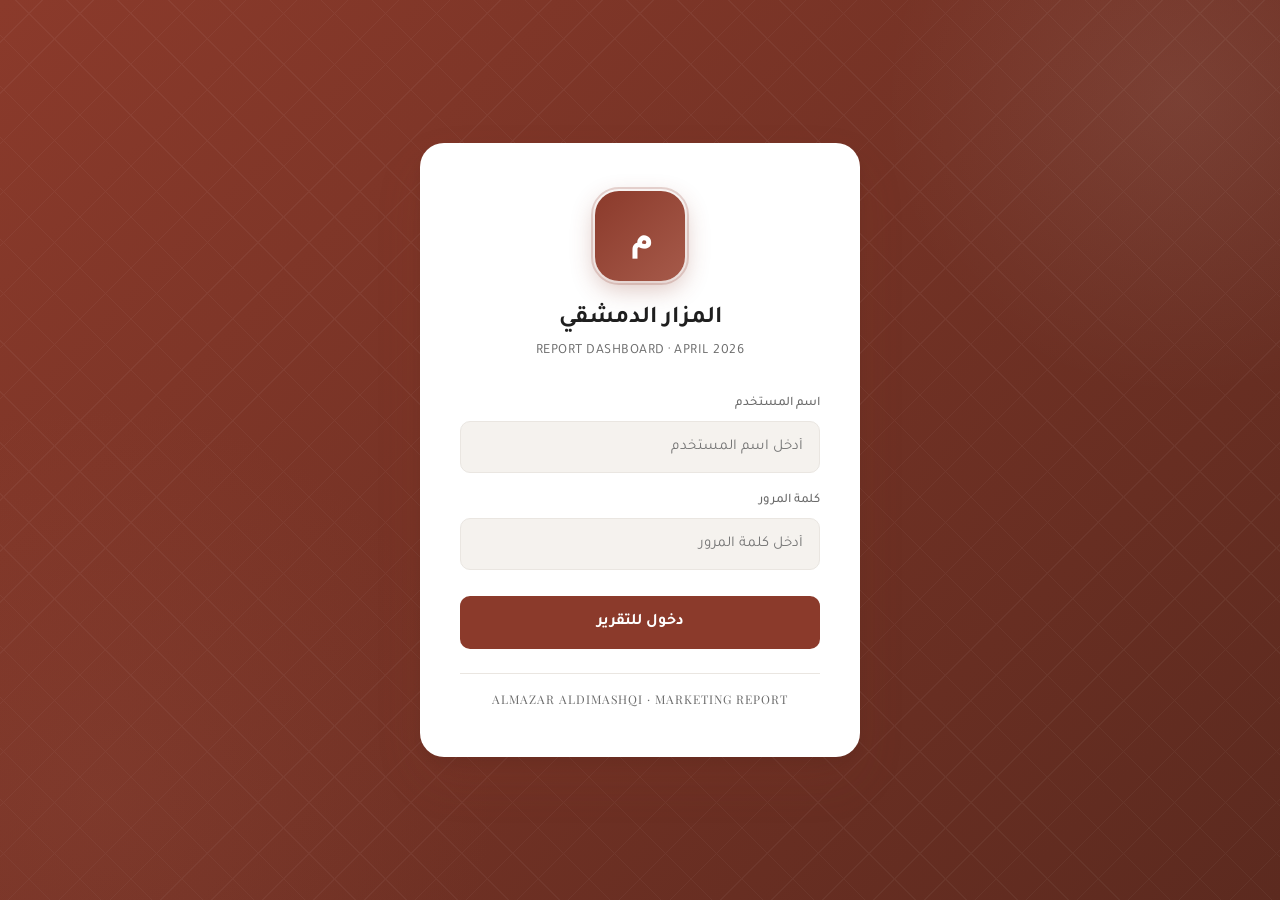
==== index.html @ 18f863b2 "Add initial HTML structure for login page" ====
<!DOCTYPE html>
<html lang="ar" dir="rtl">
<head>
  <meta charset="UTF-8">
  <meta name="viewport" content="width=device-width, initial-scale=1.0">
  <meta name="robots" content="noindex, nofollow">
  <meta name="theme-color" content="#8B3A2B">
  <title>المزار الدمشقي — تسجيل الدخول</title>
  <link rel="preconnect" href="https://fonts.googleapis.com">
  <link rel="preconnect" href="https://fonts.gstatic.com" crossorigin>
  <link href="https://fonts.googleapis.com/css2?family=Tajawal:wght@300;400;500;700;800;900&family=Amiri:wght@400;700&family=Playfair+Display:wght@400;700;900&display=swap" rel="stylesheet">
  <link rel="stylesheet" href="/styles/main.css">
</head>
<body>
  <div class="login-screen" id="loginScreen">
    <div class="pattern-overlay"></div>
    <div class="login-card">
      <div class="login-logo">م</div>
      <h1 class="login-title">المزار الدمشقي</h1>
      <p class="login-subtitle">REPORT DASHBOARD · APRIL 2026</p>

      <form id="loginForm" novalidate>
        <div class="input-group">
          <label for="username">اسم المستخدم</label>
          <input type="text" id="username" name="username" placeholder="أدخل اسم المستخدم" autocomplete="username">
        </div>
        <div class="input-group">
          <label for="password">كلمة المرور</label>
          <input type="password" id="password" name="password" placeholder="أدخل كلمة المرور" autocomplete="current-password">
        </div>
        <button type="button" id="loginBtn" class="btn-login">دخول للتقرير</button>
      </form>
      <div class="error-msg" id="errorMsg" role="alert">بيانات الدخول غير صحيحة</div>

      <div class="login-footer">ALMAZAR ALDIMASHQI · MARKETING REPORT</div>
    </div>
  </div>

  <script type="module" src="/scripts/auth.js"></script>
  <script type="module">
    import { initLoginPage } from '/scripts/auth.js';
    document.addEventListener('DOMContentLoaded', initLoginPage);
  </script>
</body>
</html>
---- styles/main.css ----
/* main.css — Imports all CSS partials */
/* Settings */
@import './_variables.css';
/* Generic */
@import './_reset.css';
/* Elements */
@import './_typography.css';
/* Layout */
@import './_layout.css';
/* Components */
@import './_components.css';
@import './_charts.css';
/* Pages */
@import './_login.css';
/* Animations */
@import './_animations.css';
/* Responsive */
@import './_responsive.css';
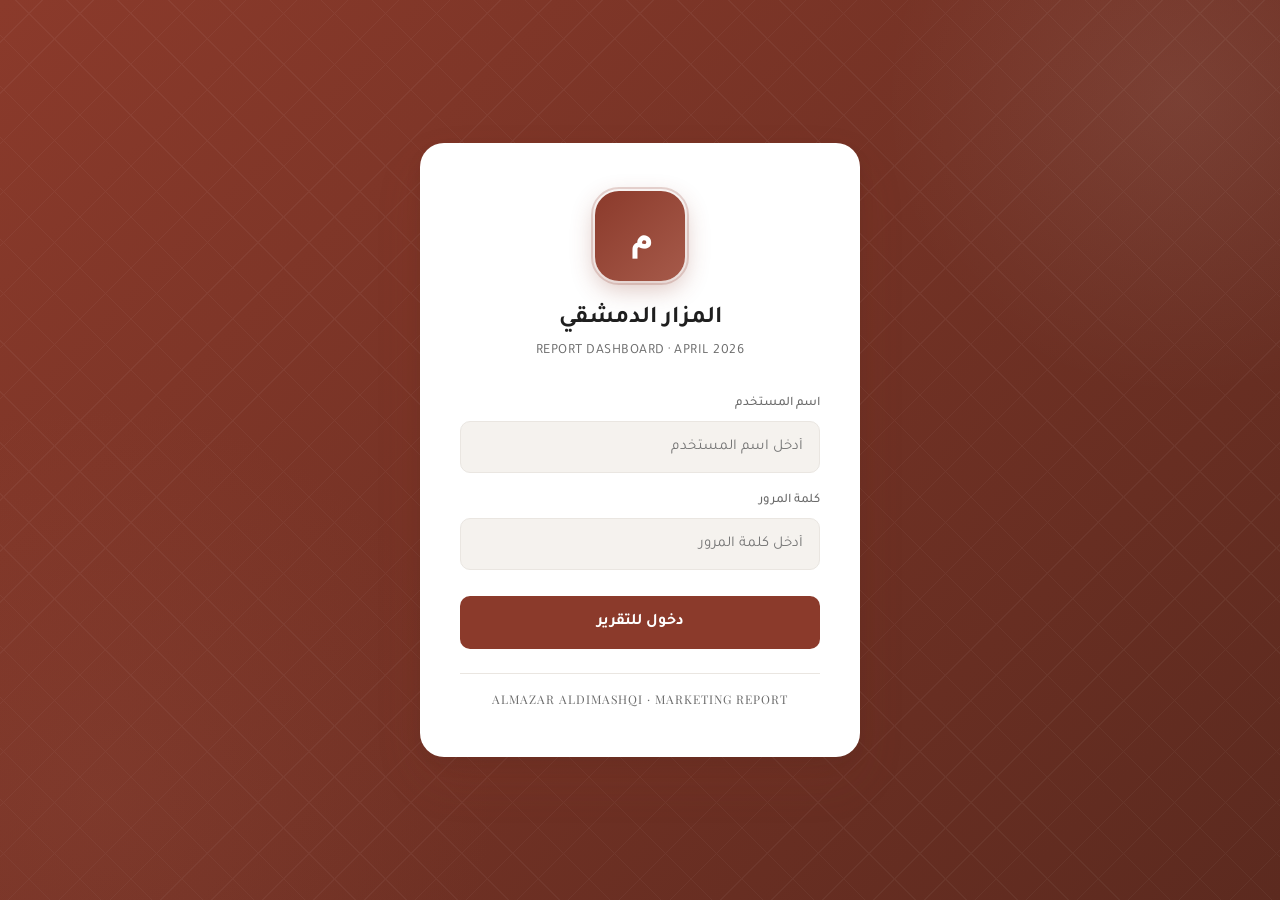
==== commit d286a7d7: "fix(index.html): fix absolute paths, add meta tags, favicon, OG tags" ====
--- a/index.html
+++ b/index.html
@@ -5,17 +5,27 @@
   <meta name="viewport" content="width=device-width, initial-scale=1.0">
   <meta name="robots" content="noindex, nofollow">
   <meta name="theme-color" content="#8B3A2B">
+  <meta name="description" content="لوحة تحكم تقارير الأداء التسويقي الشهري لمطعم المزار الدمشقي — أبريل 2026">
+  <meta property="og:title" content="المزار الدمشقي — تقرير الأداء التسويقي أبريل 2026">
+  <meta property="og:description" content="لوحة تحكم تقارير الأداء التسويقي الشهري لمطعم المزار الدمشقي بالمدينة المنورة">
+  <meta property="og:image" content="./assets/images/og-image.png">
+  <meta property="og:type" content="website">
   <title>المزار الدمشقي — تسجيل الدخول</title>
+  <link rel="icon" type="image/svg+xml" href="./assets/images/favicon.svg">
+  <link rel="icon" type="image/x-icon" href="./assets/images/favicon.ico">
   <link rel="preconnect" href="https://fonts.googleapis.com">
   <link rel="preconnect" href="https://fonts.gstatic.com" crossorigin>
   <link href="https://fonts.googleapis.com/css2?family=Tajawal:wght@300;400;500;700;800;900&family=Amiri:wght@400;700&family=Playfair+Display:wght@400;700;900&display=swap" rel="stylesheet">
-  <link rel="stylesheet" href="/styles/main.css">
+  <link rel="stylesheet" href="./styles/main.css">
 </head>
 <body>
   <div class="login-screen" id="loginScreen">
     <div class="pattern-overlay"></div>
     <div class="login-card">
-      <div class="login-logo">م</div>
+      <div class="login-logo">
+        <img src="./assets/images/logo.svg" alt="المزار الدمشقي" onerror="this.style.display='none';this.nextElementSibling.style.display='flex'">
+        <div class="login-logo-fallback" style="display:none">م</div>
+      </div>
       <h1 class="login-title">المزار الدمشقي</h1>
       <p class="login-subtitle">REPORT DASHBOARD · APRIL 2026</p>
 
@@ -36,9 +46,8 @@
     </div>
   </div>
 
-  <script type="module" src="/scripts/auth.js"></script>
   <script type="module">
-    import { initLoginPage } from '/scripts/auth.js';
+    import { initLoginPage } from './scripts/auth.js';
     document.addEventListener('DOMContentLoaded', initLoginPage);
   </script>
 </body>
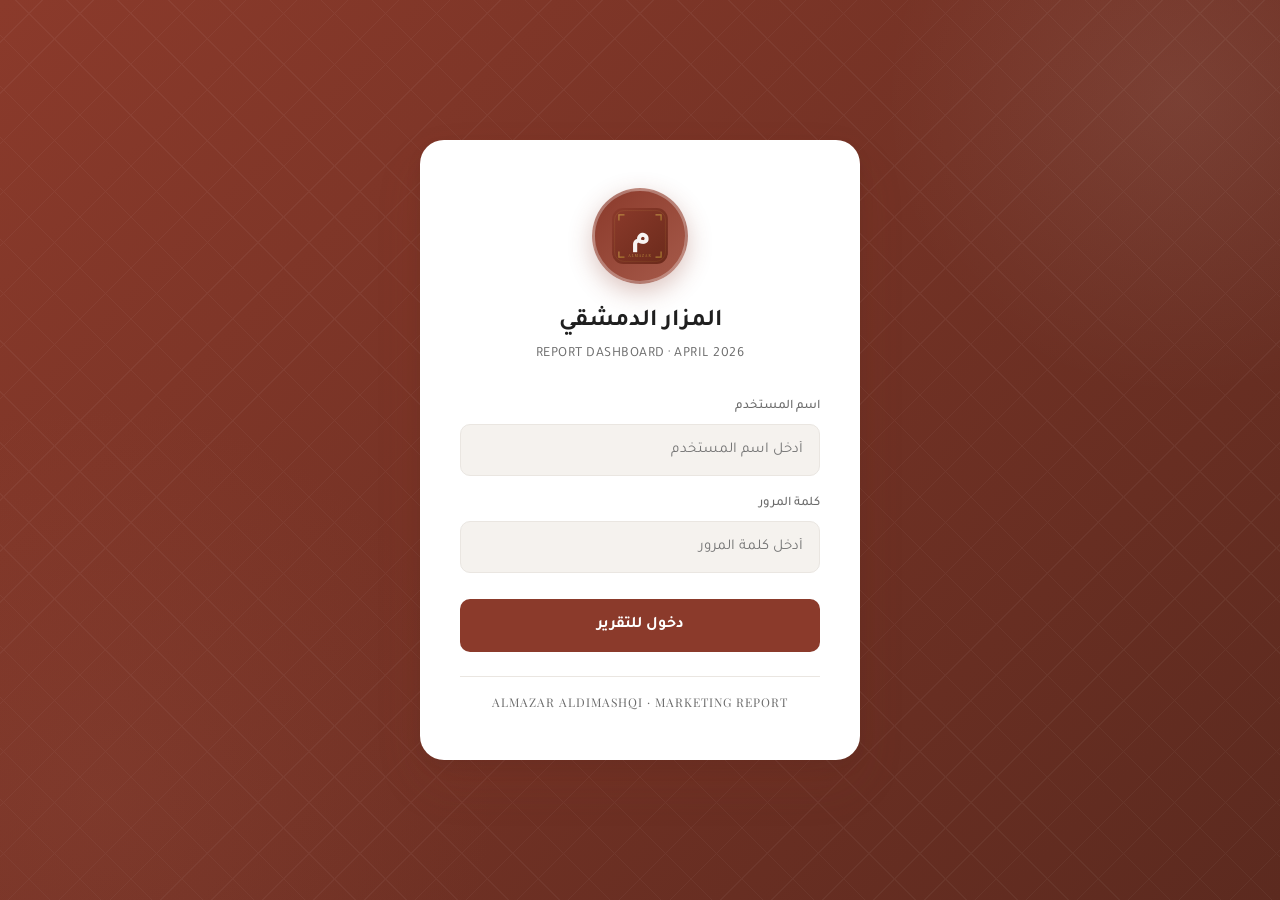
==== commit 203354ae: "fix(index.html): add ?v=20260504 cache-bust to CSS link for Phase 4 table styles Added versioning to" ====
--- a/index.html
+++ b/index.html
@@ -16,7 +16,7 @@
   <link rel="preconnect" href="https://fonts.googleapis.com">
   <link rel="preconnect" href="https://fonts.gstatic.com" crossorigin>
   <link href="https://fonts.googleapis.com/css2?family=Tajawal:wght@300;400;500;700;800;900&family=Amiri:wght@400;700&family=Playfair+Display:wght@400;700;900&display=swap" rel="stylesheet">
-  <link rel="stylesheet" href="./styles/main.css">
+  <link rel="stylesheet" href="./styles/main.css?v=20260504">
 </head>
 <body>
   <div class="login-screen" id="loginScreen">
--- a/styles/main.css
+++ b/styles/main.css
@@ -1,4 +1,5 @@
 /* main.css — Imports all CSS partials */
+/* Phase 4 cache-bust: v=20260504 */
 /* Settings */
 @import './_variables.css';
 /* Generic */
